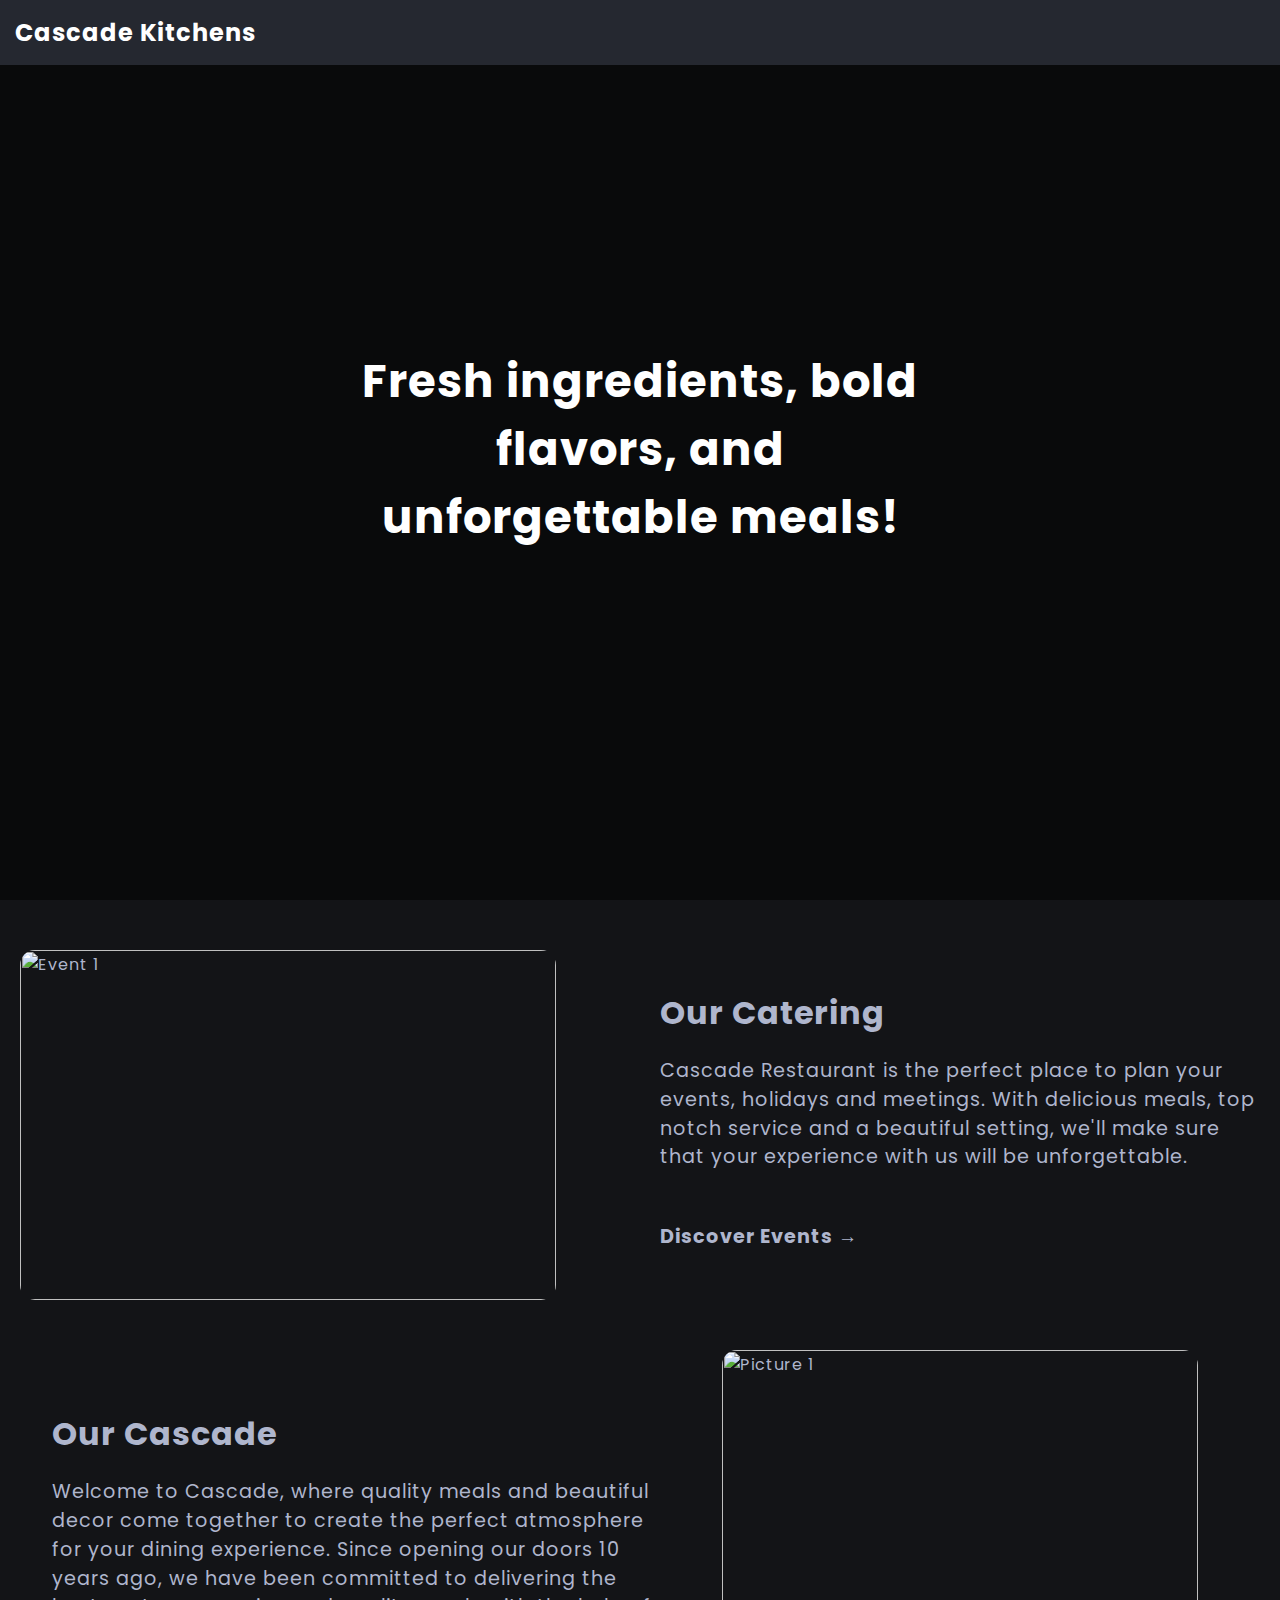
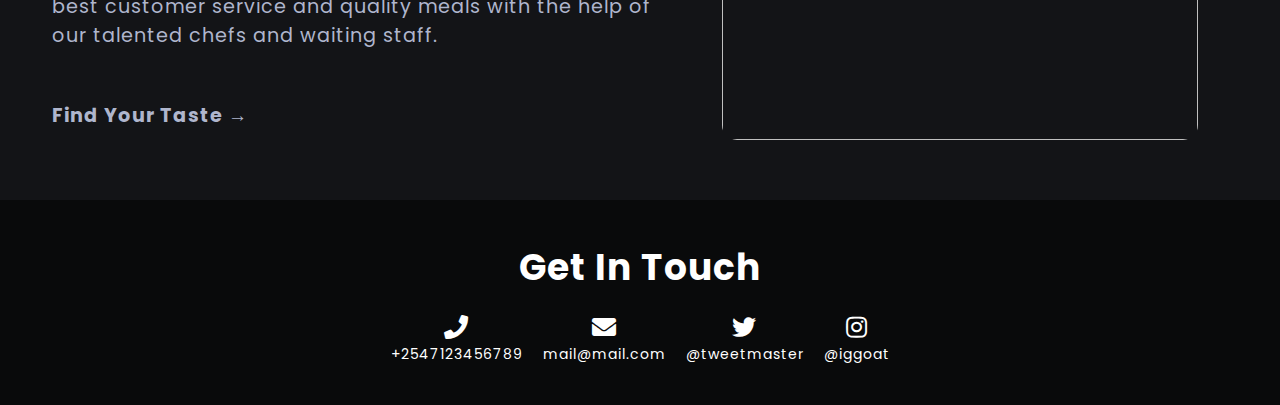
==== index.html @ 904746b9 "new changes" ====
<html lang="en">
<head>
    <meta charset="UTF-8">
    <meta http-equiv="X-UA-Compatible" content="IE=edge">
    <meta name="viewport" content="width=device-width, initial-scale=1.0">
    <title>Cascade Kitchens</title>
    <link rel="icon" type="image/png" sizes="32x32" href="./chef-hat.png">
    <!-- Remix icons -->
    <link href="https://cdn.jsdelivr.net/npm/remixicon@2.5.0/fonts/remixicon.css" rel="stylesheet">
    <link rel="stylesheet" href="https://cdnjs.cloudflare.com/ajax/libs/font-awesome/4.7.0/css/font-awesome.min.css">
    <link rel="stylesheet" href="https://cdnjs.cloudflare.com/ajax/libs/font-awesome/5.15.3/css/all.min.css">
    <link rel="stylesheet" href="https://cdn.jsdelivr.net/npm/swiper@9/swiper-bundle.min.css"/>
    <!-- Custom styles -->
    <link rel="stylesheet" href="style_index.css">
</head>
<body>
    <!-- Header -->
    <header class="header" id="header">

        <nav class="navbar container">
            <a href="./">
                <h2 class="logo">Cascade Kitchens</h2>
            </a>

            <div class="menu" id="menu">
                <ul class="list">
                    <li class="list-item">
                        <a href="#" class="list-link current">Home</a>
                    </li>
                    <li class="list-item">
                        <a href="#events" class="list-link">Events</a>
                    </li>
                    <li class="list-item">
                        <a href="#Restaurant" class="list-link">Restaurant</a>
                    </li>
                    <li class="list-item">
                        <a href="#Contacts" class="list-link">Contacts</a>
                    </li>
                </ul>
            </div>

            <div class="list list-right">
                <button class="btn place-items-center" id="theme-toggle-btn">
                    <i class="ri-sun-line sun-icon"></i>
                    <i class="ri-moon-line moon-icon"></i>
                </button>
                      

                <button class="btn place-items-center screen-lg-hidden menu-toggle-icon" id="menu-toggle-icon">
                    <i class="ri-menu-3-line open-menu-icon"></i>
                    <i class="ri-close-line close-menu-icon"></i>
                </button>
            </div>

        </nav>

    </header>

    <section id="about" class="section parallax">
        <div class="overlay"></div>
        <div class="content">
          <h2>Fresh ingredients, bold flavors, and</h2>
          <h2>unforgettable meals!</h2>
        </div>
     </section>

      <section class="events">
        <div class="slideshow-container">
          <div class="slide fade">
            <img src="/events/1.jpg" alt="Event 1">
          </div>
          <div class="slide fade">
            <img src="/events/2.jpg" alt="Event 2">
          </div>
          <div class="slide fade">
            <img src="/events/3.jpg" alt="Event 3">
          </div>
          <div class="slide fade">
            <img src="/events/4.jpg" alt="Event 4">
          </div>
          <div class="slide fade">
            <img src="/events/5.jpg" alt="Event 5">
          </div>
          <div class="slide fade">
            <img src="/events/6.jpg" alt="Event 6">
          </div>
          <div class="slide fade">
            <img src="/events/7.jpg" alt="Event 7">
          </div>
          <div class="slide fade">
            <img src="/events/8.jpg" alt="Event 8">
          </div>
          <div class="slide fade">
            <img src="/events/9.jpg" alt="Event 9">
          </div>
          <div class="slide fade">
            <img src="/events/10.jpg" alt="Event 10">
          </div>
          <div class="slide fade">
            <img src="/events/11.jpg" alt="Event 11">
          </div>
          <div class="slide fade">
            <img src="/events/12.jpg" alt="Event 12">
          </div>
          </div>
          <!-- Add more slide elements as needed -->
        </div>
        <div class="main-content">
            <h2>Our Catering</h2>
            <p>Cascade Restaurant is the perfect place to plan your events, holidays and meetings. With delicious meals, top notch service and a beautiful setting, we'll make sure that your experience with us will be unforgettable.</p>
            <div class="restaurant-link">
              <a href="#">Discover Events <span class="arrow">&rarr;</span></a>
            </div>
          </div>
      </section>
      
      <section class="restaurant-section">
        <div class="main-content">
          <h2>Our Cascade</h2>
          <p>Welcome to Cascade, where quality meals and beautiful decor come together to create the perfect atmosphere for your dining experience. Since opening our doors 10 years ago, we have been committed to delivering the best customer service and quality meals with the help of our talented chefs and waiting staff.</p>
          <div class="restaurant-link">
            <a href="#">Find Your Taste <span class="arrow">&rarr;</span></a>
          </div>
        </div>
        <div class="restaurant-picture">
          <img src="https://images.pexels.com/photos/914388/pexels-photo-914388.jpeg?cs=srgb&dl=pexels-igor-starkov-914388.jpg&fm=jpg&h=1280&w=1280&fit=crop" alt="Picture 1">
        </div>
      </section>
      
      <section class="contact-section">
        <div class="contact-overlay"></div>
        <div class="contact-content">
          <h2 class="section-title">Get In Touch</h2>
          <div class="contact-icons">
            <div class="contact-icon">
              <a href="#" class="contact-link">
                <i class="fas fa-phone contact-icon"></i>
                <span class="contact-handle">+2547123456789</span>
              </a>
            </div>
            <div class="contact-icon">
              <a href="#" class="contact-link">
                <i class="fas fa-envelope contact-icon"></i>
                <span class="contact-handle">mail@mail.com</span>
              </a>
            </div>
            <div class="contact-icon">
              <a href="#" class="contact-link">
                <i class="fab fa-twitter contact-icon"></i>
                <span class="contact-handle">@tweetmaster</span>
              </a>
            </div>
            <div class="contact-icon">
              <a href="#" class="contact-link">
                <i class="fab fa-instagram contact-icon"></i>
                <span class="contact-handle">@iggoat</span>
              </a>
            </div>
          </div>
        </div>
      </section>
      

      </body>
      </html>
          
      
      <script src="./main.js"></script> 
      <script src="https://cdn.jsdelivr.net/npm/swiper@9/swiper-bundle.min.js"></script>
</body>
</html>
---- style_index.css ----
/* Import font */
@import url('https://fonts.googleapis.com/css2?family=Poppins:wght@300;400;600;700&display=swap');

/* Custom properties */
:root{
    --light-color: #fff;
    --light-color-alt: #afb6cd;
    --primary-background-color: #131417;
    --secondary-background-color: #252830;
    --hover-light-color: var(--light-color);
    --hover-dark-color: var(--primary-background-color);
    --gradient-color: linear-gradient(
        115deg,#4fcf70,#fad648,#a767e5,#12bcfe,#44ce7b);
    --transparent-light-color: rgba(255,255,255,.05);
    --transparent-dark-color: rgba(0,0,0,.75);
    --font-family: 'Poppins', sans-serif;
    --font-size-xsm: 1.2rem;
    --font-size-sm: 1.6rem;
    --font-size-md: 2.4rem;
    --font-size-lg: 3rem;
    --font-size-xl: 4rem;
    --gap: 2rem;
    --margin-sm: 2rem;
    --margin-md: 3rem;
    --item-min-height-sm: 20rem;
    --item-min-height-md: 30rem;
}

/* Base styles */
*{
    margin: 0;
    padding: 0;
    box-sizing: border-box;
}

html{
    font-size: 62.5%;
}

body{
    font-family: var(--font-family);
    font-size: var(--font-size-sm);
    color: var(--light-color-alt);
    background-color: var(--primary-background-color);
    letter-spacing: 1px;
    transition: background-color .25s,color .25s;
}

a{
    color: inherit;
    text-decoration: none;
}

ul{
    list-style: none;
}

img{
    max-width: 100%;
}

input,
button {
  font: inherit;
  color: inherit;
  border: none;
  background-color: transparent;
}

i{
    font-size: var(--font-size-md);
}
/* Theme color change */
body.light-theme{
    --light-color: #3d3d3d;
    --light-color-alt: rgba(0,0,0,.6);
    --primary-background-color: #fff;
    --secondary-background-color: #f1f1f1;
    --hover-light-color: #fff;
    --transparent-dark-color: var(--secondary-background-color);
    --transparent-light-color: rgba(0,0,0,.1);
}
/* Reusable classes */
.container{
    max-width: 160rem;
    margin: 0 auto;
    padding: 0 1.5rem;
    border-radius: 15px;
}

.place-items-center{
    display: inline-flex;
    align-items: center;
    justify-content: center;
}

.screen-sm-hidden{
    display: none;
}
/* Header */
.header{
    background-color: var(--secondary-background-color);
    position: fixed;
    top: 0;
    left: 0;
    width: 100%;
    z-index: 999;
}

.navbar{
    display: flex;
    align-items: center;
    justify-content: space-between;
    padding-block: 1.5rem;
    border-radius: 15px;
}

.logo{
    font-size: var(--font-size-md);
    color: var(--light-color);
}

.menu{
    position: absolute;
    top: 8.5rem;
    right: 1.5rem;
    width: 23rem;
    padding: 1.5rem;
    background-color:var(--secondary-background-color);
    opacity: 0;
    transform: scale(0);
    transition: opacity .25s ease-in;
    border-radius: 15px;
}

.list{
    display: flex;
    align-items: center;
    gap: var(--gap);
}

.menu > .list{
    flex-direction: column;
}

.list-link.current{
    color: var(--light-color);
}

.close-menu-icon{
    display: none;
}

.btn{
    cursor: pointer;
}

.list-link:hover,
.btn:hover,
.btn:hover span{
    color: var(--light-color);
}

.moon-icon{
    display: none;
}

.light-theme .sun-icon{
    display: none;
}

.light-theme .moon-icon{
    display: block;
}
/* Header JavaScript Styles */
.header.activated{
    box-shadow: 0 1px .5rem var(--transparent-light-color);
}

.menu.activated{
    box-shadow: 1px 1px 1rem var(--transparent-light-color);
    opacity: 1;
    transform: scale(1);
}

.menu-toggle-icon.activated .open-menu-icon{
    display: none;
}

.menu-toggle-icon.activated .close-menu-icon{
    display: block;
}

.section {
  position: relative;
}

#about {
  height: 100%;
  background-image: url('https://images.pexels.com/photos/1640774/pexels-photo-1640774.jpeg?cs=srgb&dl=pexels-ella-olsson-1640774.jpg&fm=jpg&w=1280&h=853');
  background-size: cover;
  background-position: center;
  display: flex;
  flex-direction: column;
  align-items: center;
  justify-content: center;
  text-align: center;

}

#about .overlay {
  position: absolute;
  top: 0;
  left: 0;
  width: 100%;
  height: 100%;
  background-color: rgba(0, 0, 0, 0.5);
}

#about .content {
  position: absolute;
  top: 50%;
  left: 50%;
  transform: translate(-50%, -50%);
  text-align: center;
  z-index: 1;
  color: white;
  font-size: 3rem;
}

.parallax {
  background-attachment: fixed;
  background-position: center;
  background-repeat: no-repeat;
  background-size: cover;
}

@media (max-width: 768px) {
  #about {
    background-attachment: scroll;
  }
}

.events {
  height: 50%;
  display: flex;
  flex-direction: row;
  align-items: center;
  justify-content: space-between;
  background-size: cover;
  background-position: center;
  padding: 0 auto;
  flex-wrap: wrap;
  width: 100%;
  margin: 0 auto;
}

.events.slideshow-container h2 {
  text-align: center;
  font-size: 2rem;
  margin-bottom: 1rem;
}


.slideshow-container {
  height: calc(100% - 60px);
  width: 45%;
  position: relative;
  padding: 20px;
}

.slideshow-container img {
  height: 100%;
  width: 100%;
  object-fit: cover;
  border-radius: 15px;
}

.event-description {
  height: 100%;
  width: 50%;
  display: flex;
  flex-direction: column;
  align-items: center;
  justify-content: center;
  text-align: center;
}

.event-description p {
  font-size: 1.2rem;
  line-height: 1.5;
  margin-bottom: 7%;
}

.discover-link {
  display: inline-block;
  padding: 10px 0;
}

.discover-link a {
  font-size: 1.2em;
  font-weight: bold;
  text-decoration: none;
  position: relative;
}

.dicover-link a:hover {
  text-decoration: underline;
}

.discover-link a:hover span {
  margin-left: 5px;
}

.discover-link a span {
  display: inline-block;
  transition: all 0.2s ease-in-out;
}


.restaurant-section {
  display: flex;
  height: 50%;
  flex-wrap: wrap;
  justify-content: center;
}

.main-content {
  flex-basis: 50%;
  display: flex;
  flex-direction: column;
  justify-content: center;
  padding: 0 20px;
}

.main-content h2 {
  font-size: 2em;
  margin-bottom: 20px;
}

.main-content p {
  font-size: 1.2em;
  line-height: 1.5;
  margin-bottom: 40px;
}

.restaurant-link {
  display: inline-block;
  padding: 10px 0;
}

.restaurant-link a {
  font-size: 1.2em;
  font-weight: bold;
  text-decoration: none;
  position: relative;
}

.restaurant-link a:hover {
  text-decoration: underline;
}

.restaurant-link a:hover span {
  margin-left: 5px;
}

.restaurant-link a span {
  display: inline-block;
  transition: all 0.2s ease-in-out;
}

.restaurant-picture {
  display: flex;
  flex-direction: row;
  align-items: center;
  justify-content: space-between;
  background-size: cover;
  background-position: center;
  padding: 0 50px;
  height: calc(100% - 60px);
  width: 45%;
  position: relative;
}

.restaurant-picture img {
  height: 100%;
  width: 100%;
  object-fit: cover;
  border-radius: 15px;
}


.contact-section {
  position: relative;
  background-image: url('https://images.pexels.com/photos/1542252/pexels-photo-1542252.jpeg?cs=srgb&dl=pexels-kerde-severin-1542252.jpg&fm=jpg&w=1280&h=853');
  background-size: cover;
  background-position: center;
}

.contact-overlay {
  position: absolute;
  top: 0;
  left: 0;
  width: 100%;
  height: 100%;
  background-color: rgba(0, 0, 0, 0.5);
}

.contact-content {
  position:relative;
  z-index: 2;
  padding: 40px;
  text-align: center;
  color: #fff;
}

.section-title {
  font-size: 36px;
  margin-bottom: 20px;
}

.contact-icons {
  display: flex;
  justify-content: center;
  align-items: center;
}

.contact-icon {
  margin: 0 10px;
  transition: transform 0.3s ease-out;
}

.contact-icon:hover {
  transform: translateY(-5px) scale(1.1);
}

.contact-icon i {
  font-size: 24px;
}

.contact-handle {
  display: block;
  font-size: 14px;
  margin-top: 5px;
}



@media (max-width: 767px) {
  #about {
    background-attachment: scroll;
  }

}
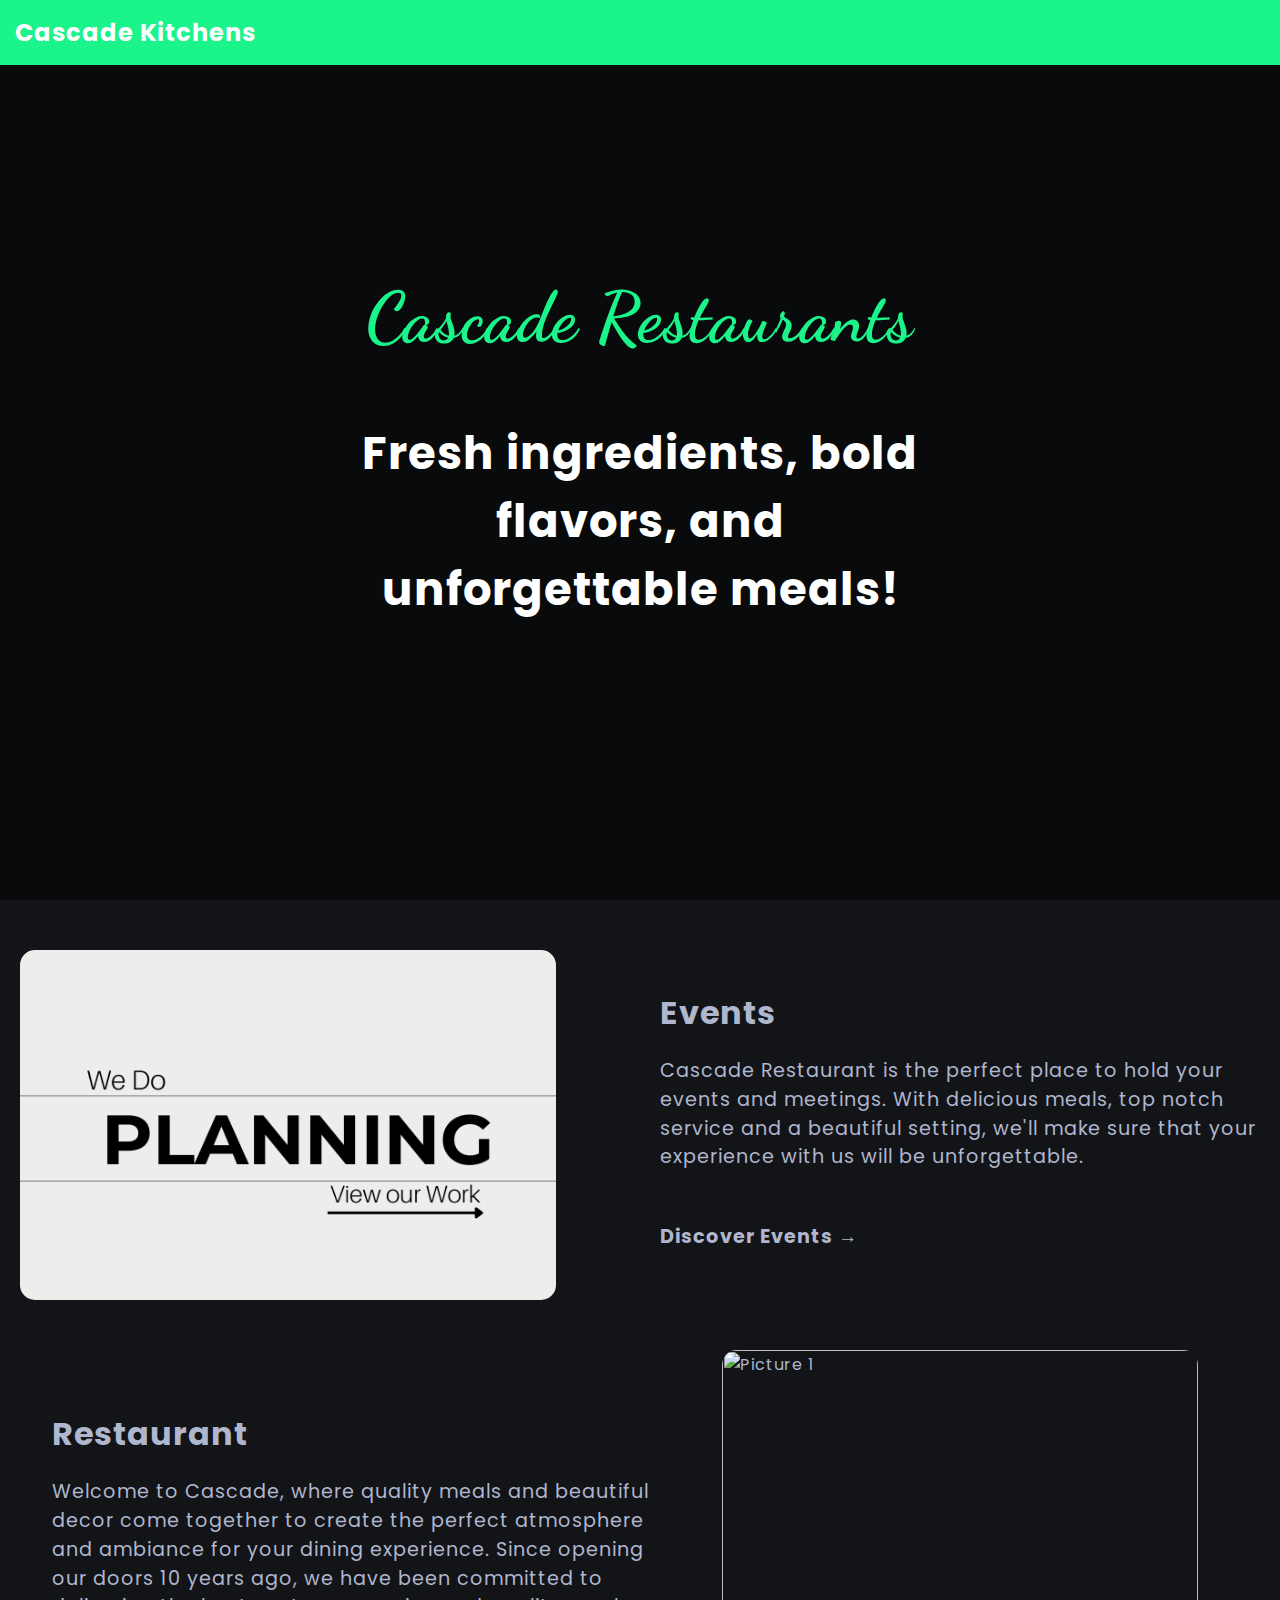
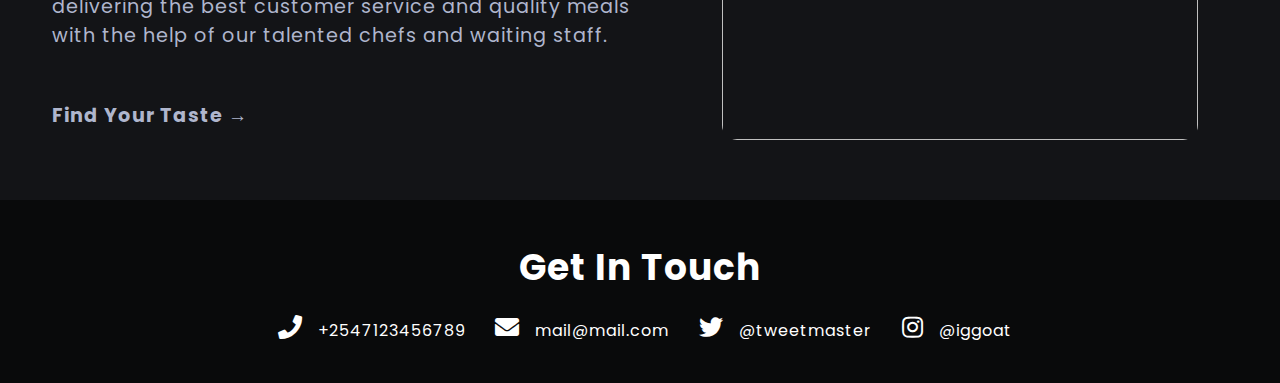
==== commit 49704afd: "new changes" ====
--- a/index.html
+++ b/index.html
@@ -1,6 +1,6 @@
-
 <html lang="en">
 <head>
+    <link rel="stylesheet" href="style2.css">
     <meta charset="UTF-8">
     <meta http-equiv="X-UA-Compatible" content="IE=edge">
     <meta name="viewport" content="width=device-width, initial-scale=1.0">
@@ -12,7 +12,10 @@
     <link rel="stylesheet" href="https://cdnjs.cloudflare.com/ajax/libs/font-awesome/5.15.3/css/all.min.css">
     <link rel="stylesheet" href="https://cdn.jsdelivr.net/npm/swiper@9/swiper-bundle.min.css"/>
     <!-- Custom styles -->
-    <link rel="stylesheet" href="style_index.css">
+    <!-- <link rel="stylesheet" href="style_index.css"> -->
+    <link rel="preconnect" href="https://fonts.googleapis.com">
+<link rel="preconnect" href="https://fonts.gstatic.com" crossorigin>
+<link href="https://fonts.googleapis.com/css2?family=Dancing+Script:wght@700&display=swap" rel="stylesheet">
 </head>
 <body>
     <!-- Header -->
@@ -60,55 +63,28 @@
     <section id="about" class="section parallax">
         <div class="overlay"></div>
         <div class="content">
-          <h2>Fresh ingredients, bold flavors, and</h2>
-          <h2>unforgettable meals!</h2>
+            <h1>Cascade Restaurants</h1>
+          <h2>Fresh ingredients, bold flavors, and <br>unforgettable meals!</h2>
         </div>
      </section>
 
       <section class="events">
         <div class="slideshow-container">
           <div class="slide fade">
-            <img src="/events/1.jpg" alt="Event 1">
+            <img src="images/Carousel1.png" alt="Event 1">
           </div>
           <div class="slide fade">
-            <img src="/events/2.jpg" alt="Event 2">
+            <img src="images/Carousel2.png" alt="Event 2">
           </div>
           <div class="slide fade">
-            <img src="/events/3.jpg" alt="Event 3">
-          </div>
-          <div class="slide fade">
-            <img src="/events/4.jpg" alt="Event 4">
-          </div>
-          <div class="slide fade">
-            <img src="/events/5.jpg" alt="Event 5">
-          </div>
-          <div class="slide fade">
-            <img src="/events/6.jpg" alt="Event 6">
-          </div>
-          <div class="slide fade">
-            <img src="/events/7.jpg" alt="Event 7">
-          </div>
-          <div class="slide fade">
-            <img src="/events/8.jpg" alt="Event 8">
-          </div>
-          <div class="slide fade">
-            <img src="/events/9.jpg" alt="Event 9">
-          </div>
-          <div class="slide fade">
-            <img src="/events/10.jpg" alt="Event 10">
-          </div>
-          <div class="slide fade">
-            <img src="/events/11.jpg" alt="Event 11">
-          </div>
-          <div class="slide fade">
-            <img src="/events/12.jpg" alt="Event 12">
+            <img src="images/Carousel3.png" alt="Event 3">
           </div>
           </div>
           <!-- Add more slide elements as needed -->
         </div>
         <div class="main-content">
-            <h2>Our Catering</h2>
-            <p>Cascade Restaurant is the perfect place to plan your events, holidays and meetings. With delicious meals, top notch service and a beautiful setting, we'll make sure that your experience with us will be unforgettable.</p>
+            <h2>Events</h2>
+            <p>Cascade Restaurant is the perfect place to hold your events and meetings. With delicious meals, top notch service and a beautiful setting, we'll make sure that your experience with us will be unforgettable.</p>
             <div class="restaurant-link">
               <a href="#">Discover Events <span class="arrow">&rarr;</span></a>
             </div>
@@ -117,8 +93,8 @@
       
       <section class="restaurant-section">
         <div class="main-content">
-          <h2>Our Cascade</h2>
-          <p>Welcome to Cascade, where quality meals and beautiful decor come together to create the perfect atmosphere for your dining experience. Since opening our doors 10 years ago, we have been committed to delivering the best customer service and quality meals with the help of our talented chefs and waiting staff.</p>
+          <h2>Restaurant</h2>
+          <p>Welcome to Cascade, where quality meals and beautiful decor come together to create the perfect atmosphere and ambiance for your dining experience. Since opening our doors 10 years ago, we have been committed to delivering the best customer service and quality meals with the help of our talented chefs and waiting staff.</p>
           <div class="restaurant-link">
             <a href="#">Find Your Taste <span class="arrow">&rarr;</span></a>
           </div>
--- a/style2.css
+++ b/style2.css
@@ -0,0 +1,739 @@
+
+/* Import font */
+@import url('https://fonts.googleapis.com/css2?family=Poppins:wght@300;400;600;700&display=swap');
+
+/* Custom properties */
+:root {
+    --light-color: #fff;
+    --light-color-alt: #afb6cd;
+    --primary-background-color: #131417;
+    --secondary-background-color: #1BF48B;
+    --hover-light-color: var(--light-color);
+    --hover-dark-color: var(--primary-background-color);
+    --gradient-color: linear-gradient(115deg, #4fcf70, #fad648, #a767e5, #12bcfe, #44ce7b);
+    --transparent-light-color: rgba(255, 255, 255, .05);
+    --transparent-dark-color: rgba(0, 0, 0, .75);
+    --font-family: 'Poppins', sans-serif;
+    --font-size-xsm: 1.2rem;
+    --font-size-sm: 1.6rem;
+    --font-size-md: 2.4rem;
+    --font-size-lg: 3rem;
+    --font-size-xl: 4rem;
+    --gap: 2rem;
+    --margin-sm: 2rem;
+    --margin-md: 3rem;
+    --item-min-height-sm: 20rem;
+    --item-min-height-md: 30rem;
+}
+
+/* Base styles */
+
+*{
+margin: 0;
+padding: 0;
+box-sizing: border-box;
+}
+html {
+font-size: 62.5%;
+}
+
+body {
+font-family: var(--font-family);
+font-size: var(--font-size-sm);
+color: var(--light-color-alt);
+background-color: var(--primary-background-color);
+letter-spacing: 1px;
+transition: background-color .25s, color .25s;
+}
+
+a {
+color: inherit;
+text-decoration: none;
+}
+
+ul {
+list-style: none;
+}
+
+img {
+max-width: 100%;
+}
+
+input,
+button {
+font: inherit;
+color: inherit;
+border: none;
+background-color: transparent;
+}
+
+i {
+font-size: var(--font-size-md);
+}
+
+/* Theme color change */
+body.light-theme {
+--light-color: #3d3d3d;
+--light-color-alt: rgba(0, 0, 0, .6);
+--primary-background-color: #fff;
+--secondary-background-color: #1BF48B;
+--hover-light-color: #fff;
+--transparent-dark-color: var(--secondary-background-color);
+--transparent-light-color: rgba(0, 0, 0, .1);
+}
+
+/* Reusable classes */
+.container {
+max-width: 160rem;
+margin: 0 auto;
+padding: 0 1.5rem;
+border-radius: 15px;
+}
+
+.place-items-center {
+display: inline-flex;
+align-items: center;
+justify-content: center;
+}
+
+.screen-sm-hidden {
+display: none;
+}
+
+/* Header */
+.header {
+background-color: var(--secondary-background-color);
+position: fixed;
+top: 0;
+left: 0;
+width: 100%;
+z-index: 999;
+}
+
+.navbar {
+display: flex;
+align-items: center;
+justify-content: space-between;
+padding-block: 1.5rem;
+border-radius: 15px;
+}
+
+.logo {
+font-size: var(--font-size-md);
+color: var(--light-color);
+}
+
+.content h1 {
+color: #1BF48B;
+padding-bottom: 60px;
+font-size: 70px;
+font-family: 'Dancing Script', cursive;
+}
+
+.menu {
+position: absolute;
+top: 8.5rem;
+right: 1.5rem;
+width: 23rem;
+padding: 1.5rem;
+background-color: var(--secondary-background-color);
+opacity: 0;
+transform: scale(0);
+transition: opacity .25s ease-in;
+border-radius: 15px;
+}
+
+.list {
+display: flex;
+align-items: center;
+gap: var(--gap);
+}
+
+.menu > .list {
+flex-direction: column;
+}
+
+.list-link.current {
+color: var(--light-color);
+}
+
+.close-menu-icon {
+display: none;
+}
+
+.btn {
+cursor: pointer;
+}
+
+.list-link:hover,
+.btn:hover,
+.btn:hover span {
+color: var(--light-color);
+}
+
+.moon-icon {
+display: none;
+}
+
+.light-theme .sun-icon {
+display: none;
+}
+
+.light-theme .moon-icon {
+display: block;
+}
+
+/* Header JavaScript Styles */
+.header.activated {
+box-shadow: 0 1px .5rem var(--transparent-light-color);
+}
+
+.menu.activated {
+box-shadow: 1px 1px 1rem var(--transparent-light-color);
+opacity: 1;
+transform: scale(1);
+}
+
+.menu-toggle-icon.activated .open-menu-icon {
+display: none;
+}
+
+.menu-toggle-icon.activated .close-menu-icon {
+display: block;
+}
+
+.section {
+position: relative;
+}
+
+#about {
+height: 100%;
+background-image: url('https://images.pexels.com/photos/1640774/pexels-photo-1640774.jpeg?cs=srgb&dl=pexels-ella-olsson-1640774.jpg&fm=jpg&w=1280&h=853');
+background-size: cover;
+background-position: center;
+display: flex;
+flex-direction: column;
+align-items: center;
+justify-content: center;
+text-align: center;
+}
+
+#about .overlay {
+position: absolute;
+top: 0;
+left: 0;
+width: 100%;
+height: 100%;
+background-color: rgba(0, 0, 0, 0.5);
+}
+
+#about .content {
+position: absolute;
+top: 50%;
+left: 50%;
+transform: translate(-50%, -50%);
+text-align: center;
+z-index: 1;
+color: white;
+font-size: 3rem;
+}
+
+.parallax {
+background-attachment: fixed;
+background-position: center;
+background-repeat: no-repeat;
+background-size: cover;
+}
+
+@media (max-width: 768px) {
+#about {
+background-attachment: scroll;
+}
+}
+
+.events {
+height: 50%;
+display: flex;
+flex-direction: row;
+align-items: center;
+justify-content: space-between;
+background-size: cover;
+background-position: center;
+padding: 0 auto;
+flex-wrap: wrap;
+width: 100%;
+margin: 0 auto;
+}
+
+.events.slideshow-container h2 {
+text-align: center;
+font-size: 2rem;
+margin-bottom: 1rem;
+}
+
+.slideshow-container {
+height: calc(100% - 60px);
+width: 45%;
+position: relative;
+padding: 20px;
+}
+
+.slideshow-container img {
+height: 100%;
+width: 100%;
+object-fit: cover;
+border-radius: 15px;
+}
+
+.event-description {
+height: 100%;
+width: 50%;
+display: flex;
+flex-direction: column;
+align-items: center;
+justify-content: center;
+text-align: center;
+}
+
+.event-description p {
+font-size: 1.2rem;
+line-height: 1.5;
+margin-bottom: 7%;
+}
+
+.discover-link {
+display: inline-block;
+padding: 10px 0;
+}
+
+.discover-link a {
+font-size: 1.2em;
+font-weight: bold;
+text-decoration: none;
+position: relative;
+}
+
+.dicover-link a:hover {
+text-decoration: underline;
+}
+
+.discover-link a:hover span {
+margin-left: 5px;
+}
+
+.discover-link a span {
+display: inline-block;
+transition: all 0.2s ease-in-out;
+}
+
+.restaurant-section {
+display: flex;
+height: 50%;
+flex-wrap: wrap;
+justify-content: center;
+}
+
+.main-content {
+flex-basis: 50%;
+display: flex;
+flex-direction: column;
+justify-content: center;
+padding: 0 20px;
+}
+
+.main-content h2 {
+font-size: 2em;
+margin-bottom: 20px;
+}
+
+.main-content p {
+font-size: 1.2em;
+line-height: 1.5;
+margin-bottom: 40px;
+}
+
+.restaurant-link {
+display: inline-block;
+padding: 10px 0;
+}
+
+.restaurant-link a {
+font-size: 1.2em;
+font-weight: bold;
+text-decoration: none;
+position: relative;
+}
+
+.restaurant-link a:hover {
+text-decoration: underline;
+}
+
+.restaurant-link a:hover span {
+margin-left: 5px;
+}
+
+.restaurant-link a span {
+display: inline-block;
+transition: all 0.2s ease-in-out;
+}
+
+.restaurant-picture {
+display: flex;
+flex-direction: row;
+align-items: center;
+justify-content: space-between;
+background-size: cover;
+background-position: center;
+padding: 0 50px;
+height: calc(100% - 60px);
+width: 45%;
+position: relative;
+}
+
+.restaurant-picture img {
+height: 100%;
+width: 100%;
+object-fit: cover;
+border-radius: 15px;
+}
+
+.contact-section {
+position: relative;
+background-image: url('https://images.pexels.com/photos/1542252/pexels-photo-1542252.jpeg?cs=srgb&dl=pexels-kerde-severin-1542252.jpg&fm=jpg&w=1280&h=853');
+background-size: cover;
+background-position: center;
+}
+
+.contact-overlay {
+position: absolute;
+top: 0;
+left: 0;
+width: 100%;
+height: 100%;
+background-color: rgba(0, 0, 0, 0.5);
+}
+
+.contact-content {
+position: relative;
+z-index: 2;
+padding: 40px;
+text-align: center;
+color: #fff;
+}
+
+.section-title {
+font-size: 36px;
+margin-bottom: 20px;
+}
+
+.contact-icons {
+display: flex;
+justify-content: center;
+align-items: center;
+}
+
+.contact-icon {
+margin: 0 10px;
+transition: transform 0.3s ease-out;
+}
+
+.contact-icon:hover {
+transform: translateY(-5px) scale(1.1);
+}
+
+.contact-form {
+margin-top: 40px;
+}
+
+.contact-form input,
+.contact-form textarea {
+width: 100%;
+padding: 10px;
+border: none;
+background-color: rgba(255, 255, 255, 0.8);
+margin-bottom: 10px;
+border-radius: 5px;
+}
+
+.contact-form textarea {
+height: 120px;
+}
+
+.contact-form button {
+display: block;
+margin-top: 10px;
+padding: 10px 20px;
+background-color: var(--secondary-background-color);
+color: #fff;
+border: none;
+cursor: pointer;
+transition: background-color 0.3s ease-out;
+border-radius: 5px;
+}
+
+.contact-form button:hover {
+background-color: #12BCFE;
+}
+
+.footer {
+background-color: var(--secondary-background-color);
+padding: 20px 0;
+text-align: center;
+color: var(--light-color);
+}
+
+.footer p {
+font-size: 1.2rem;
+margin-bottom: 10px;
+}
+
+.footer a {
+color: var(--light-color);
+text-decoration: underline;
+}
+
+.footer a:hover {
+color: var(--hover-dark-color);
+}
+
+.footer .social-icons {
+margin-top: 20px;
+}
+
+.social-icon {
+margin: 0 10px;
+transition: transform 0.3s ease-out;
+}
+
+.social-icon:hover {
+transform: translateY(-5px) scale(1.1);
+}
+
+/* Responsive Styles */
+@media (max-width: 1024px) {
+.header .navbar {
+padding-inline: 1.5rem;
+}
+
+css
+Copy code
+.menu-toggle-icon {
+    display: block;
+}
+
+.navbar .logo {
+    font-size: var(--font-size-xsm);
+}
+
+.menu {
+    right: 1.5rem;
+}
+
+.list-link.current {
+    color: var(--light-color);
+}
+
+.header.activated {
+    box-shadow: none;
+}
+
+.menu.activated {
+    box-shadow: none;
+    opacity: 1;
+    transform: scale(1);
+}
+
+.menu-toggle-icon.activated .open-menu-icon {
+    display: none;
+}
+
+.menu-toggle-icon.activated .close-menu-icon {
+    display: block;
+}
+
+.parallax {
+    background-attachment: scroll;
+}
+
+.events {
+    flex-direction: column;
+    height: auto;
+}
+
+.events.slideshow-container,
+.events.slideshow-container img {
+    height: auto;
+    width: 100%;
+}
+
+.event-description {
+    width: 100%;
+}
+
+.main-content {
+    flex-basis: 100%;
+    padding: 0;
+}
+
+.restaurant-section {
+    flex-direction: column;
+    height: auto;
+}
+
+.restaurant-picture {
+    width: 100%;
+    padding: 0;
+    margin-bottom: 40px;
+}
+
+.contact-section {
+    background-position: top;
+}
+
+.contact-content {
+    padding: 20px;
+}
+}
+
+@media (max-width: 768px) {
+.header .navbar {
+padding-inline: 1rem;
+}
+
+css
+Copy code
+.header .navbar .logo {
+    font-size: var(--font-size-xsm);
+}
+
+.menu {
+    right: 1rem;
+    width: 18rem;
+    padding: 1rem;
+}
+
+.menu .list {
+    gap: var(--gap);
+}
+
+.menu > .list {
+    flex-direction: column;
+}
+
+.menu-toggle-icon.activated .close-menu-icon {
+    display: none;
+}
+
+.menu-toggle-icon.activated .open-menu-icon {
+    display: block;
+}
+
+.events {
+    height: auto;
+}
+
+.events.slideshow-container,
+.events.slideshow-container img {
+    height: auto;
+    width: 100%;
+}
+
+.event-description {
+    width: 100%;
+}
+
+.main-content {
+    flex-basis: 100%;
+    padding: 0;
+}
+
+.restaurant-section {
+    flex-direction: column;
+    height: auto;
+}
+
+.restaurant-picture {
+    width: 100%;
+    padding: 0;
+    margin-bottom: 40px;
+}
+
+.contact-section {
+    background-position: top;
+}
+
+.contact-content {
+    padding: 20px;
+}
+}
+
+@media (max-width: 576px) {
+.header .navbar {
+padding-inline: 0.5rem;
+}
+
+css
+Copy code
+.header .navbar .logo {
+    font-size: var(--font-size-xxsm);
+}
+
+.menu {
+    right: 0.5rem;
+    width: 15rem;
+    padding: 0.75rem;
+}
+
+.menu .list {
+    gap: var(--gap-xs);
+}
+
+.menu-toggle-icon {
+    margin-right: 0.5rem;
+}
+
+.menu .list .list-link {
+    font-size: var(--font-size-xxsm);
+}
+
+.menu > .list .list-link:not(:last-child) {
+    margin-bottom: 0.5rem;
+}
+
+.section-title {
+    font-size: 1.5rem;
+}
+
+.contact-icons {
+    margin-top: 10px;
+}
+
+.contact-icon {
+    margin: 0 5px;
+}
+
+.contact-form input,
+.contact-form textarea {
+    padding: 5px;
+}
+
+.contact-form textarea {
+    height: 80px;
+}
+
+.contact-form button {
+    padding: 5px 10px;
+}
+
+.footer p {
+    font-size: 1rem;
+}
+
+.footer .social-icons {
+    margin-top: 10px;
+}
+
+.social-icon {
+    margin: 0 5px;
+}
+}--- a/style_index.css
+++ b/style_index.css
@@ -6,7 +6,7 @@
     --light-color: #fff;
     --light-color-alt: #afb6cd;
     --primary-background-color: #131417;
-    --secondary-background-color: #252830;
+    --secondary-background-color: #1BF48B;
     --hover-light-color: var(--light-color);
     --hover-dark-color: var(--primary-background-color);
     --gradient-color: linear-gradient(
@@ -75,7 +75,7 @@
     --light-color: #3d3d3d;
     --light-color-alt: rgba(0,0,0,.6);
     --primary-background-color: #fff;
-    --secondary-background-color: #f1f1f1;
+    --secondary-background-color: #1BF48B;
     --hover-light-color: #fff;
     --transparent-dark-color: var(--secondary-background-color);
     --transparent-light-color: rgba(0,0,0,.1);
@@ -119,7 +119,12 @@
     font-size: var(--font-size-md);
     color: var(--light-color);
 }
-
+.content h1{
+    color: #1BF48B;
+    padding-bottom: 60px;
+    font-size: 70px;
+    font-family: 'Dancing Script', cursive;
+}
 .menu{
     position: absolute;
     top: 8.5rem;
@@ -451,4 +456,18 @@
     background-attachment: scroll;
   }
 
-}+}
+/* On Phone Code To make it better on smaller screen */
+/* Styles for desktop/laptop */
+.container {
+    width: 960px;
+    margin: 0 auto;
+  }
+  
+  /* Styles for smartphones */
+  @media (max-width: 767px) {
+    .container {
+      width: 100%;
+      padding: 0 10px;
+    }
+  }